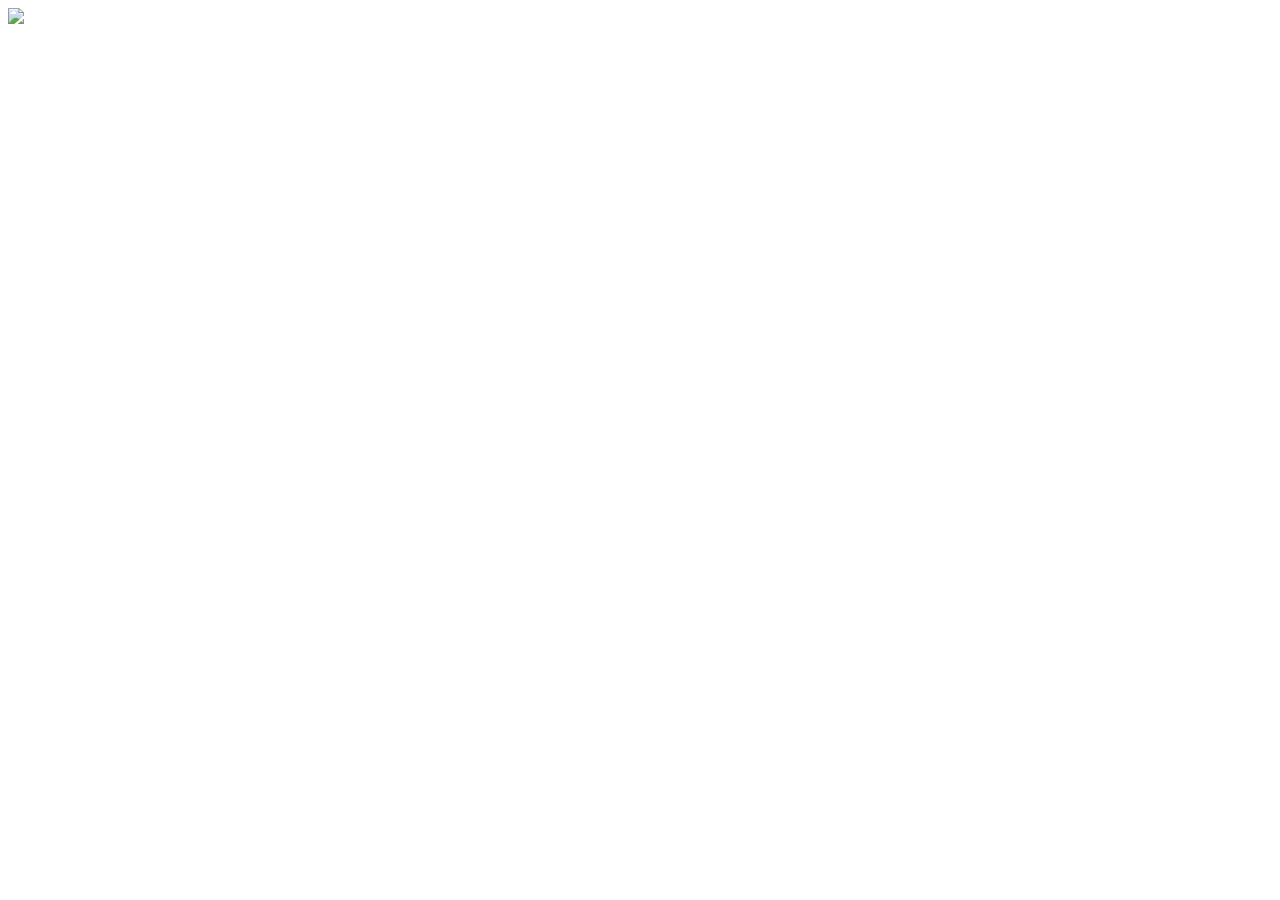
==== ShopWeb/index.html @ 97a3c0a4 "samp" ====
<!DOCTYPE html>
<html lang="en">
<head>
    <meta charset="UTF-8">
    <meta name="viewport" content="width=device-width, initial-scale=1.0">
    <title>Document</title>
    <link rel="stylesheet" href="style.css">
    <link rel="stylesheet" href="https://cdnjs.cloudflare.com/ajax/libs/font-awesome/6.5.2/css/all.min.css" />
</head>
<body>
    <section>
        <a><img src="pic/logo.png" class="logo"></a>
    </section>
</body>
</html>
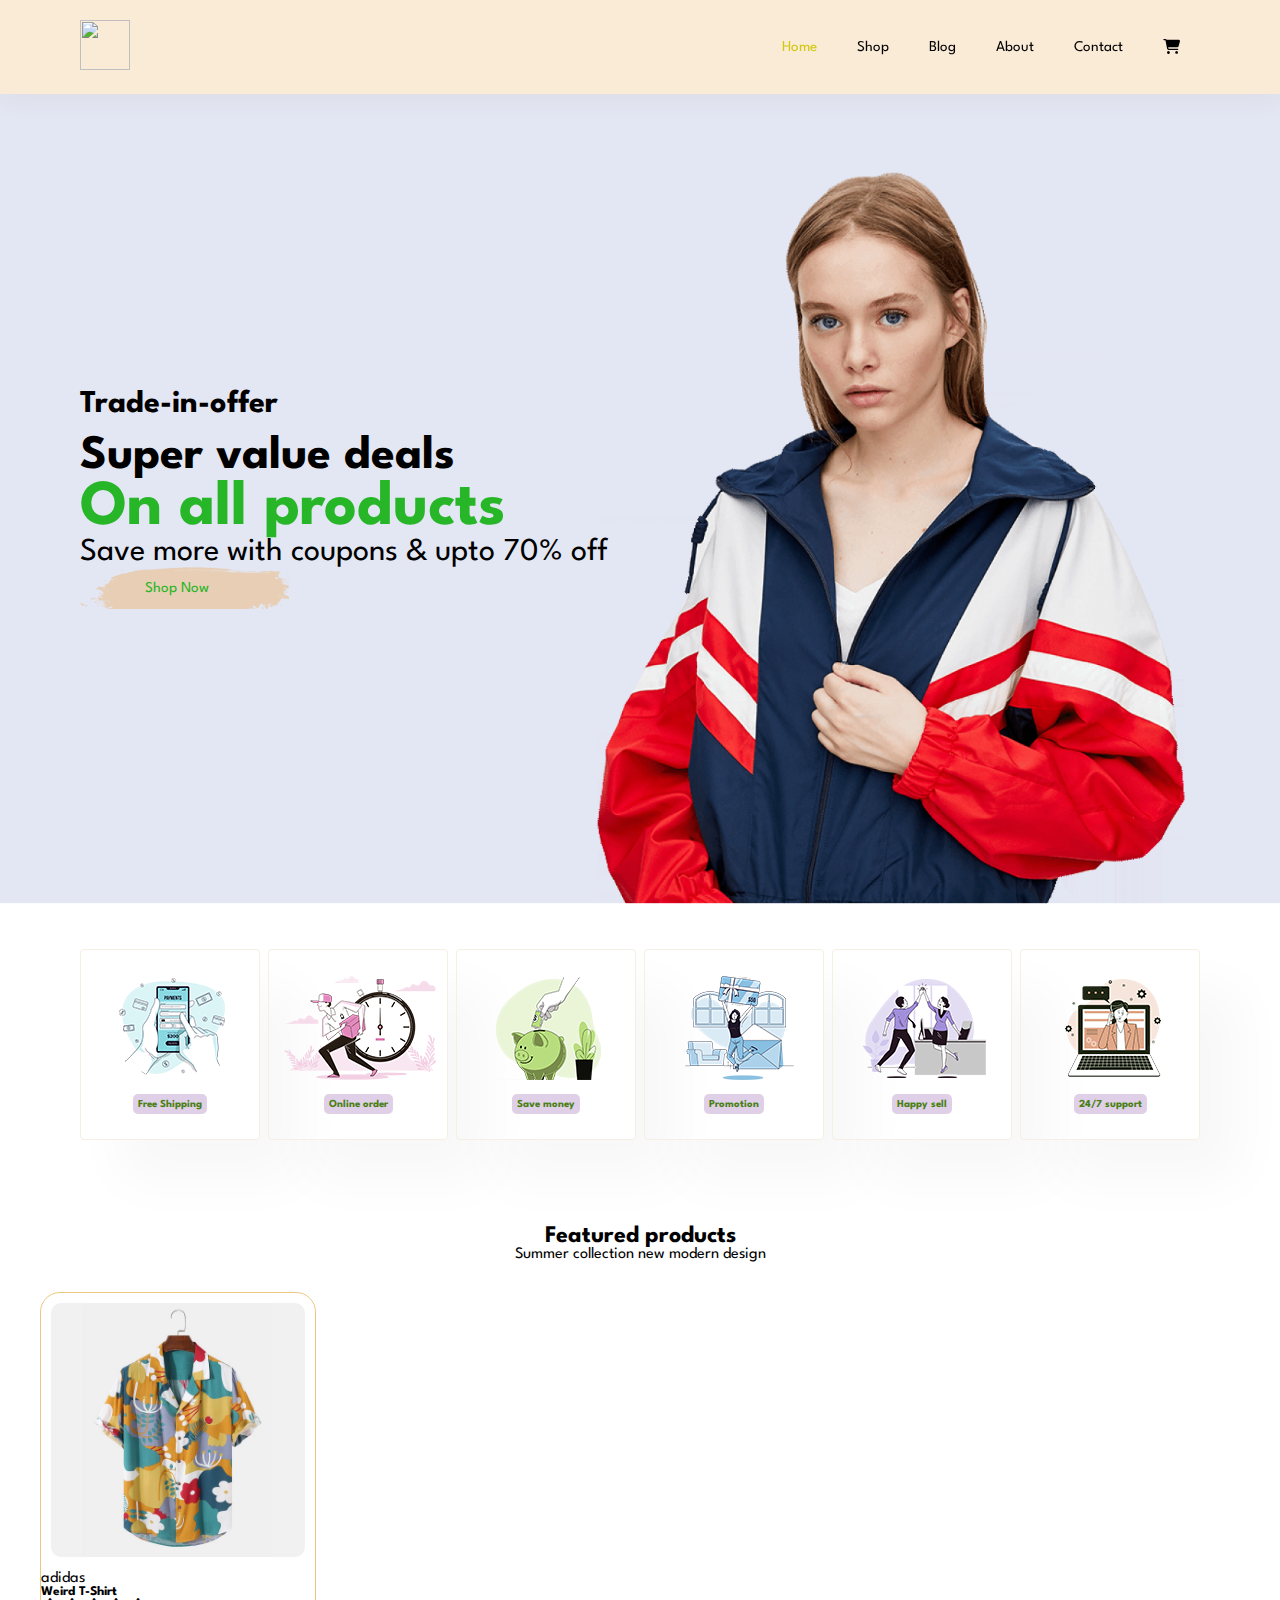
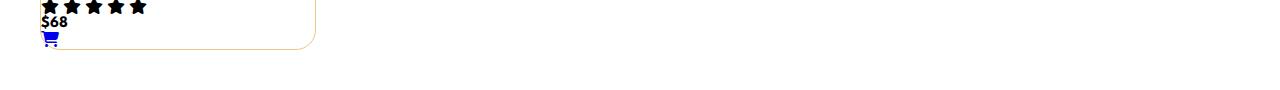
==== commit a1425d70: "sam" ====
--- a/ShopWeb/index.html
+++ b/ShopWeb/index.html
@@ -8,8 +8,73 @@
     <link rel="stylesheet" href="https://cdnjs.cloudflare.com/ajax/libs/font-awesome/6.5.2/css/all.min.css" />
 </head>
 <body>
-    <section>
+    <section id="header">
         <a><img src="pic/logo.png" class="logo"></a>
+ 
+        <nav>
+            <ul id="navbar">
+                <li><a class="active" href="index.html">Home</a></li>
+                <li><a href="shop.html">Shop</a></li>
+                <li><a href="blog.html">Blog</a></li>
+                <li><a href="about.html">About</a></li>
+                <li><a href="contact.html">Contact</a></li>
+                <li><a href="cart.html"><i class="fa-solid fa-cart-shopping"></i></a></li>
+            </ul>
+        </nav>
+    </section>
+    <section id="Top">
+        <h4>Trade-in-offer</h4>
+        <h2>Super value deals</h2>
+        <h1>On all products</h1>
+        <p>Save more with coupons & upto 70% off</p>
+        <button>Shop Now</button>
+    </section>
+
+    <section id="features">
+        <div class="f1">
+            <img src="Pic/f1.png">
+            <h6 class="fp1">Free Shipping</h6>
+        </div>
+        <div class="f1">
+            <img src="Pic/f2.png">
+            <h6 class="fp1">Online order</h6>
+        </div>
+        <div class="f1">
+            <img src="Pic/f3.png">
+            <h6 class="fp1">Save money</h6>
+        </div>
+        <div class="f1">
+            <img src="Pic/f4.png">
+            <h6 class="fp1">Promotion</h6>
+        </div>
+        <div class="f1">
+            <img src="Pic/f5.png">
+            <h6 class="fp1">Happy sell</h6>
+        </div>
+        <div class="f1">
+            <img src="Pic/f6.png">
+            <h6 class="fp1">24/7 support</h6>
+        </div>
+    </section>
+    <section id="fproduct">
+        <h2>Featured products</h2>
+        <p>Summer collection new modern design</p>
+        <div class="products">
+            <img src="Pic/products/f1.jpg">
+            <div class="desc">
+                <span>adidas</span>
+                <h5>Weird T-Shirt</h5>
+                <div class="star">
+                    <i class="fa-solid fa-star"></i>
+                    <i class="fa-solid fa-star"></i>
+                    <i class="fa-solid fa-star"></i>
+                    <i class="fa-solid fa-star"></i>
+                    <i class="fa-solid fa-star"></i>
+                </div>
+                <h4>$68</h4>
+            </div>
+            <a href="#"><i class="fa-solid fa-cart-shopping"></i></a>
+        </div>
     </section>
 </body>
 </html>--- a/ShopWeb/style.css
+++ b/ShopWeb/style.css
@@ -0,0 +1,140 @@
+@import url("https://fonts.googleapis.com/css2?family=Spartan:wght@100;200;300;400;500;600;700;800;900&display=swap");
+* {
+  margin: 0;
+  padding: 0;
+  box-sizing: border-box;
+  font-family: "Spartan", sans-serif;
+}
+
+.logo{
+    height: 50px;
+    width: 50px;
+}
+
+#header{
+    display: flex;
+    align-items: center;
+    justify-content: space-between;
+    padding: 20px 80px;
+    background-color: antiquewhite;
+    box-shadow: 0 5px 25px rgba(122, 88, 4, 0.06);
+    position: sticky;
+    top: 0;
+}
+
+#navbar{
+    display: flex;
+    align-items: center;
+    justify-content: space-between;
+}
+
+#navbar li{
+    padding: 0 20px;
+    list-style: none;
+}
+
+#navbar li a{
+    text-decoration: none;
+    font-size: 15px;
+    font-weight: 500px;
+    color: #000000;
+}
+
+#navbar li a:hover,
+#navbar li a.active{
+    color: rgb(210, 200, 14);
+}
+
+/*home page*/
+
+#Top{
+    background-image: url("Pic/hero4.png"); 
+    height: 90vh;
+    width: 100%;
+    background-size: cover;
+    background-position: top 25% right 0;
+    padding: 0px 80px ;
+    display: flex;
+    flex-direction: column;
+    align-items: flex-start;
+    justify-content: center;
+    font-size: xx-large; 
+}
+
+#Top h1{
+    color: rgb(39, 182, 39);
+}
+
+#Top h4{
+    padding-bottom: 15px;
+}
+
+#Top button{
+    background-image: url("Pic/button.png");
+    border: 0;
+    background-color: transparent;
+    color: rgb(39, 182, 39);
+    padding: 14px 80px 14px 65px;
+    font-size: 15px;
+    font-weight: 800px;
+}
+
+/*features*/
+
+#features{
+    padding: 30px 80px;
+    display: flex;
+    align-items: center;
+    justify-content: space-between;
+} 
+
+#features .f1{
+    padding: 25px 15px;
+    text-align: center;
+    border: 20px ;
+    width: 180px;
+    border: 1px solid rgb(245, 239, 228);
+    box-shadow: 40px 40px 54px rgba(0, 0, 0, 0.03);
+    border-radius: 4px;
+    margin: 15px 0;
+}
+
+#features .f1:hover{
+    box-shadow: 10px 10px 100px rgba(197, 181, 6, 0.158);;
+}
+
+.fp1{
+    padding: 5px;
+    color: rgb(73, 127, 19);
+    background-color: rgb(223, 208, 232);
+    border-radius: 5px;
+    display: inline-block;
+}
+
+.f1 img{
+    padding-bottom: 10px;
+}
+
+/*Featured Products*/
+
+#fproduct{
+    padding: 40px;
+}
+
+#fproduct h2, p{
+    display: flex;
+    justify-content: center;
+}
+
+.products{
+    border: 1px solid rgb(237, 199, 130);
+    width: 23%;
+    margin-top: 30px;
+    border-radius: 20px;
+}
+
+.products img{
+    width: 100%;
+    border-radius: 20px;
+    padding: 10px;
+}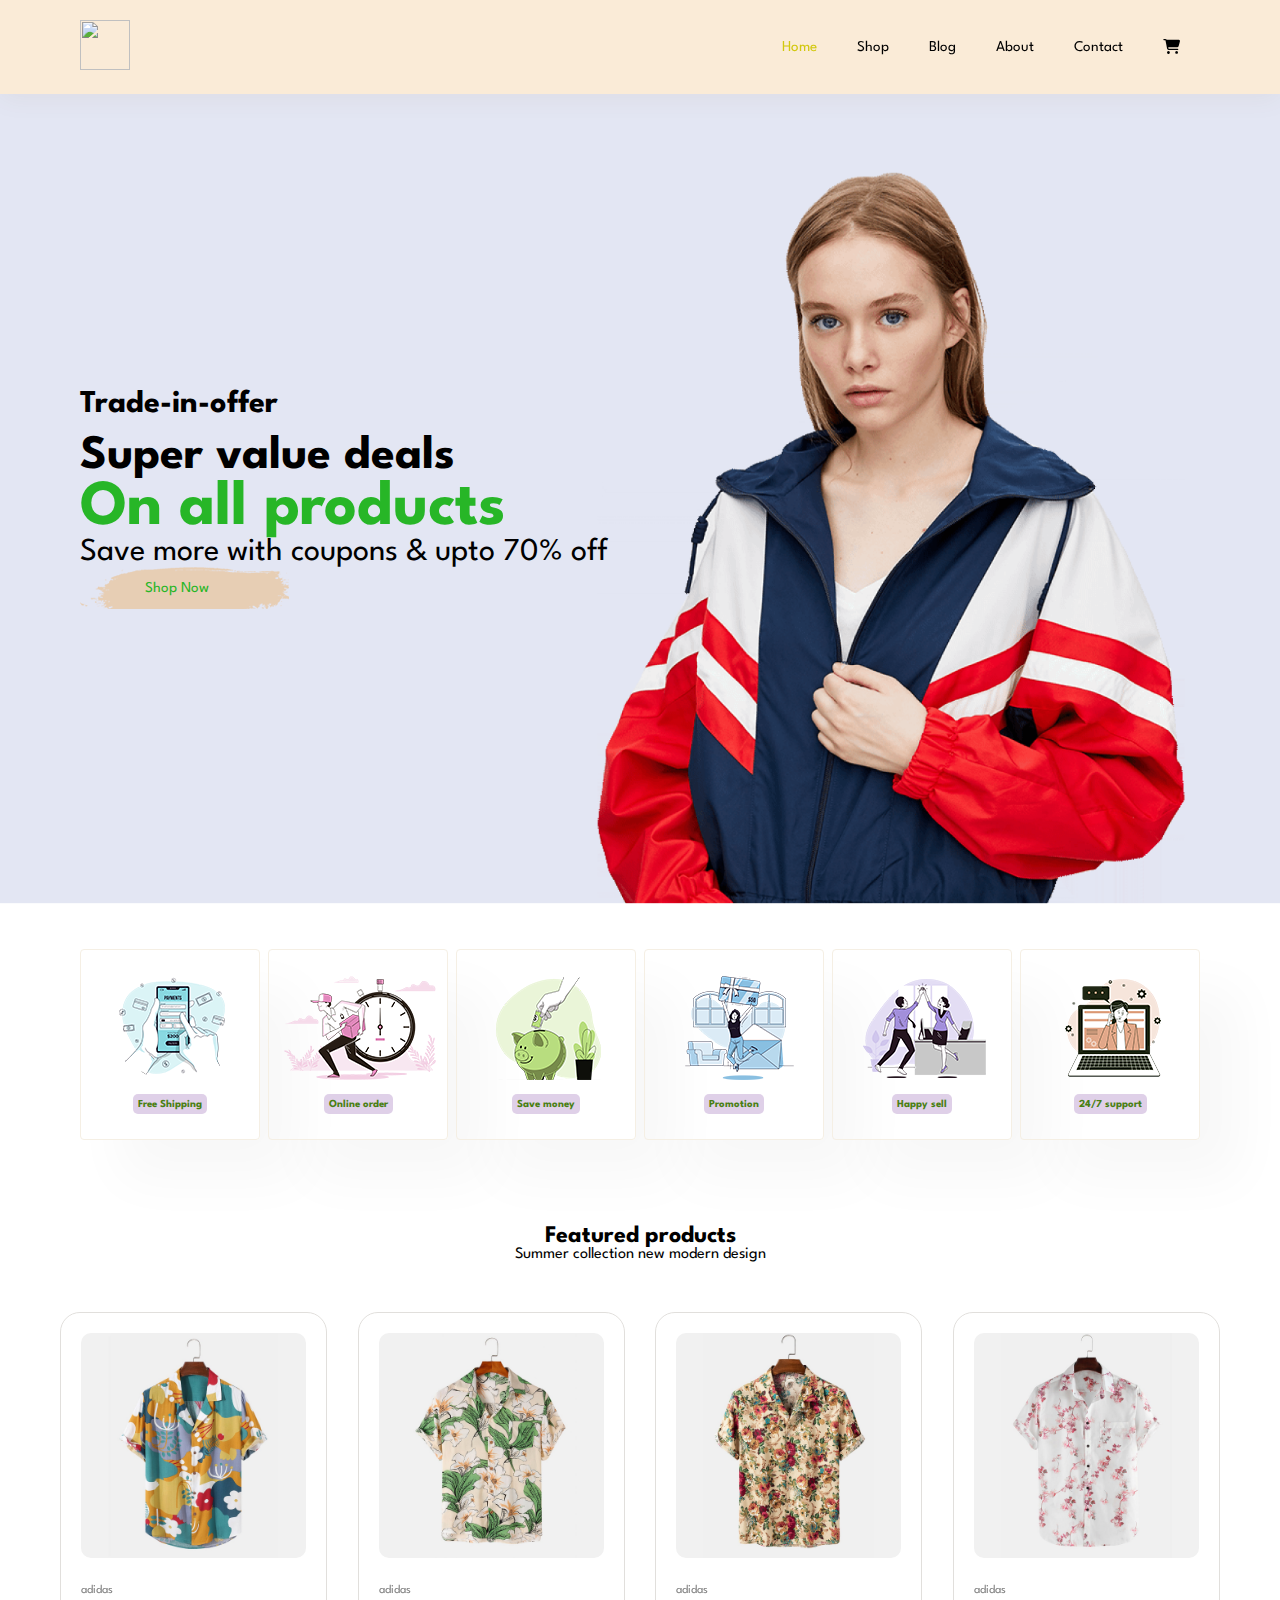
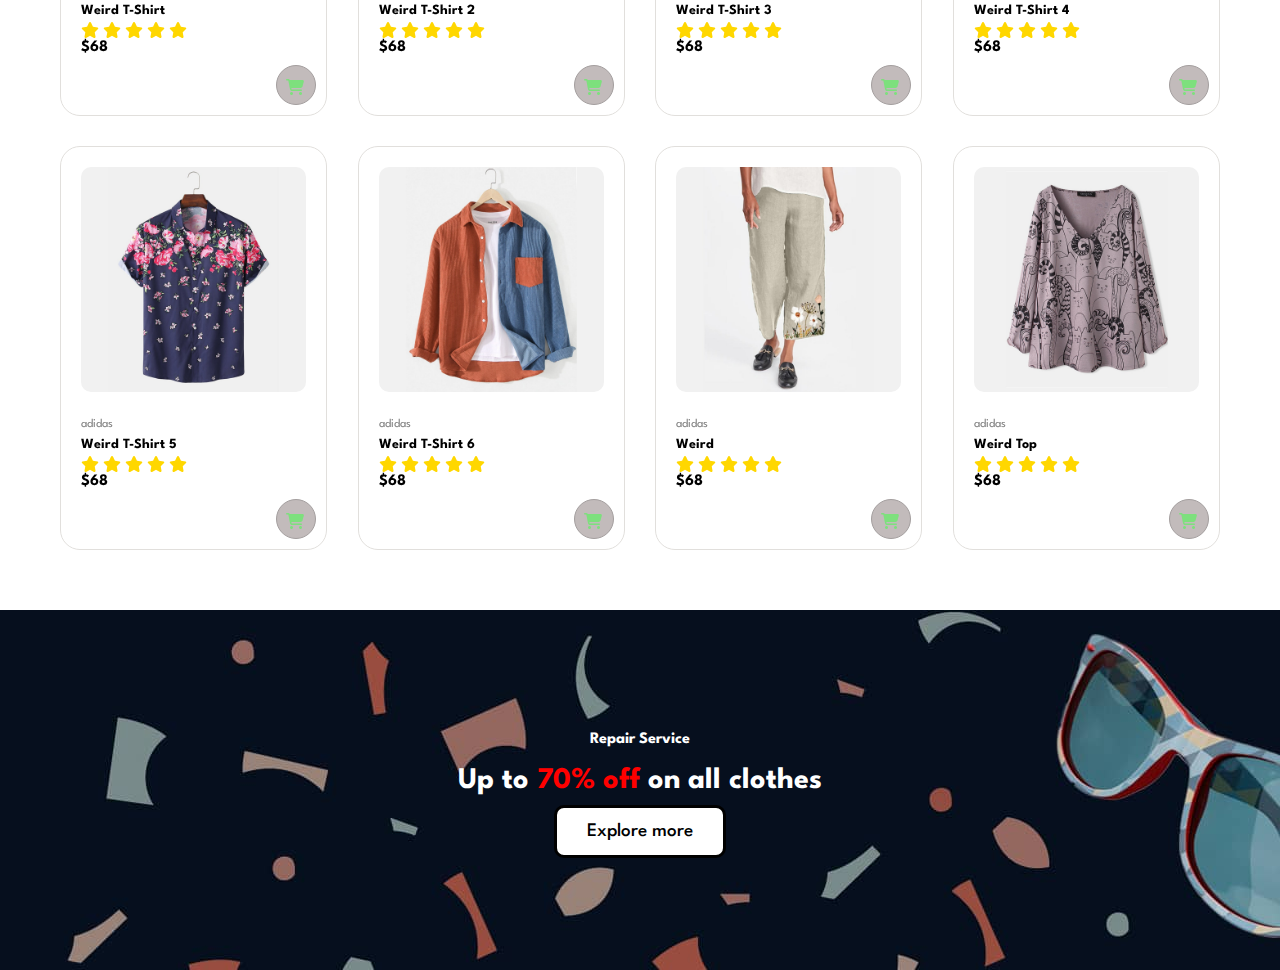
==== commit 6b9e0542: "update" ====
--- a/ShopWeb/index.html
+++ b/ShopWeb/index.html
@@ -59,22 +59,141 @@
     <section id="fproduct">
         <h2>Featured products</h2>
         <p>Summer collection new modern design</p>
-        <div class="products">
-            <img src="Pic/products/f1.jpg">
-            <div class="desc">
-                <span>adidas</span>
-                <h5>Weird T-Shirt</h5>
-                <div class="star">
-                    <i class="fa-solid fa-star"></i>
-                    <i class="fa-solid fa-star"></i>
-                    <i class="fa-solid fa-star"></i>
-                    <i class="fa-solid fa-star"></i>
-                    <i class="fa-solid fa-star"></i>
+        <div class="Featured">
+            <div class="products">
+                <img src="Pic/products/f1.jpg">
+                <div class="desc">
+                    <span>adidas</span>
+                    <h5>Weird T-Shirt</h5>
+                    <div class="star">
+                        <i class="fa-solid fa-star"></i>
+                        <i class="fa-solid fa-star"></i>
+                        <i class="fa-solid fa-star"></i>
+                        <i class="fa-solid fa-star"></i>
+                        <i class="fa-solid fa-star"></i>
+                    </div>
+                    <h4>$68</h4>
                 </div>
-                <h4>$68</h4>
+                <a href="#"><i class="fa-solid fa-cart-shopping  cart"></i></a>
             </div>
-            <a href="#"><i class="fa-solid fa-cart-shopping"></i></a>
+            <div class="products">
+                <img src="Pic/products/f2.jpg">
+                <div class="desc">
+                    <span>adidas</span>
+                    <h5>Weird T-Shirt 2</h5>
+                    <div class="star">
+                        <i class="fa-solid fa-star"></i>
+                        <i class="fa-solid fa-star"></i>
+                        <i class="fa-solid fa-star"></i>
+                        <i class="fa-solid fa-star"></i>
+                        <i class="fa-solid fa-star"></i>
+                    </div>
+                    <h4>$68</h4>
+                </div>
+                <a href="#"><i class="fa-solid fa-cart-shopping  cart"></i></a>
+            </div>
+            <div class="products">
+                <img src="Pic/products/f3.jpg">
+                <div class="desc">
+                    <span>adidas</span>
+                    <h5>Weird T-Shirt 3</h5>
+                    <div class="star">
+                        <i class="fa-solid fa-star"></i>
+                        <i class="fa-solid fa-star"></i>
+                        <i class="fa-solid fa-star"></i>
+                        <i class="fa-solid fa-star"></i>
+                        <i class="fa-solid fa-star"></i>
+                    </div>
+                    <h4>$68</h4>
+                </div>
+                <a href="#"><i class="fa-solid fa-cart-shopping  cart"></i></a>
+            </div>
+            <div class="products">
+                <img src="Pic/products/f4.jpg">
+                <div class="desc">
+                    <span>adidas</span>
+                    <h5>Weird T-Shirt 4</h5>
+                    <div class="star">
+                        <i class="fa-solid fa-star"></i>
+                        <i class="fa-solid fa-star"></i>
+                        <i class="fa-solid fa-star"></i>
+                        <i class="fa-solid fa-star"></i>
+                        <i class="fa-solid fa-star"></i>
+                    </div>
+                    <h4>$68</h4>
+                </div>
+                <a href="#"><i class="fa-solid fa-cart-shopping  cart"></i></a>
+            </div>
+            <div class="products">
+                <img src="Pic/products/f5.jpg">
+                <div class="desc">
+                    <span>adidas</span>
+                    <h5>Weird T-Shirt 5</h5>
+                    <div class="star">
+                        <i class="fa-solid fa-star"></i>
+                        <i class="fa-solid fa-star"></i>
+                        <i class="fa-solid fa-star"></i>
+                        <i class="fa-solid fa-star"></i>
+                        <i class="fa-solid fa-star"></i>
+                    </div>
+                    <h4>$68</h4>
+                </div>
+                <a href="#"><i class="fa-solid fa-cart-shopping  cart"></i></a>
+            </div>
+            <div class="products">
+                <img src="Pic/products/f6.jpg">
+                <div class="desc">
+                    <span>adidas</span>
+                    <h5>Weird T-Shirt 6</h5>
+                    <div class="star">
+                        <i class="fa-solid fa-star"></i>
+                        <i class="fa-solid fa-star"></i>
+                        <i class="fa-solid fa-star"></i>
+                        <i class="fa-solid fa-star"></i>
+                        <i class="fa-solid fa-star"></i>
+                    </div>
+                    <h4>$68</h4>
+                </div>
+                <a href="#"><i class="fa-solid fa-cart-shopping  cart"></i></a>
+            </div>
+            <div class="products">
+                <img src="Pic/products/f7.jpg">
+                <div class="desc">
+                    <span>adidas</span>
+                    <h5>Weird</h5>
+                    <div class="star">
+                        <i class="fa-solid fa-star"></i>
+                        <i class="fa-solid fa-star"></i>
+                        <i class="fa-solid fa-star"></i>
+                        <i class="fa-solid fa-star"></i>
+                        <i class="fa-solid fa-star"></i>
+                    </div>
+                    <h4>$68</h4>
+                </div>
+                <a href="#"><i class="fa-solid fa-cart-shopping  cart"></i></a>
+            </div>
+            <div class="products">
+                <img src="Pic/products/f8.jpg">
+                <div class="desc">
+                    <span>adidas</span>
+                    <h5>Weird Top</h5>
+                    <div class="star">
+                        <i class="fa-solid fa-star"></i>
+                        <i class="fa-solid fa-star"></i>
+                        <i class="fa-solid fa-star"></i>
+                        <i class="fa-solid fa-star"></i>
+                        <i class="fa-solid fa-star"></i>
+                    </div>
+                    <h4>$68</h4>
+                </div>
+                <a href="#"><i class="fa-solid fa-cart-shopping  cart"></i></a>
+            </div>
         </div>
+    </section>
+    <section id="banner">
+        <h4>Repair Service</h4>
+        <h2>Up to <span>70% off</span> on all clothes</h2>
+        <button>Explore more</button>
     </section>
 </body>
 </html>--- a/ShopWeb/style.css
+++ b/ShopWeb/style.css
@@ -46,7 +46,6 @@
 }
 
 /*home page*/
-
 #Top{
     background-image: url("Pic/hero4.png"); 
     height: 90vh;
@@ -127,14 +126,100 @@
 }
 
 .products{
-    border: 1px solid rgb(237, 199, 130);
+    border: 1px solid rgb(225, 223, 220);
     width: 23%;
     margin-top: 30px;
     border-radius: 20px;
+    position: relative;
+    text-align: end;
+    padding: 10px;
+}
+
+.Featured{
+    display: flex;
+    justify-content: space-between;
+    padding: 20px;
+    flex-wrap: wrap;
+}
+
+.products:hover{
+    box-shadow: 10px 10px 100px rgba(197, 181, 6, 0.158);
 }
 
 .products img{
     width: 100%;
     border-radius: 20px;
     padding: 10px;
+}
+
+.desc{
+    padding: 10px 10px;
+    text-align: start;
+}
+
+.desc span{
+    font-size: 12px;
+    color: grey;
+}
+
+.desc h5{
+    font-size: 14px;
+    padding-top: 7px;
+}
+
+.star{
+    padding-top: 5px;
+    color: gold;
+}
+
+.cart{
+    background-color: rgb(194, 187, 187);
+    border-radius: 50px;
+    width: 40px;
+    height: 40px;
+    font-weight: 500;
+    color: rgb(125, 224, 125);
+    padding-top: 13px;
+    padding-right: 11px;
+    border: 1px solid #a39e9e;
+}
+
+/*Banner*/
+#banner{
+    display: flex;
+    flex-direction: column;
+    justify-content: center;
+    align-items: center;
+    background-image: url("Pic/b2.jpg");
+    height: 40vh;
+}
+
+#banner h4{
+    font-size: 16px;
+    color: white;
+    padding: 10px 0;
+}
+
+#banner h2{
+    font-size: 30px;
+    color: white;
+    padding: 10px 0;
+}
+
+#banner h2 span{
+    color: red;
+}
+
+#banner button{
+    background-color: white;
+    padding: 15px 30px;
+    border: solid black;
+    border-radius: 10px;
+    font-weight: 500;
+    font-size: larger;
+}
+
+#banner button:hover{
+    background-color: rgb(115, 235, 115);
+    color: white;
 }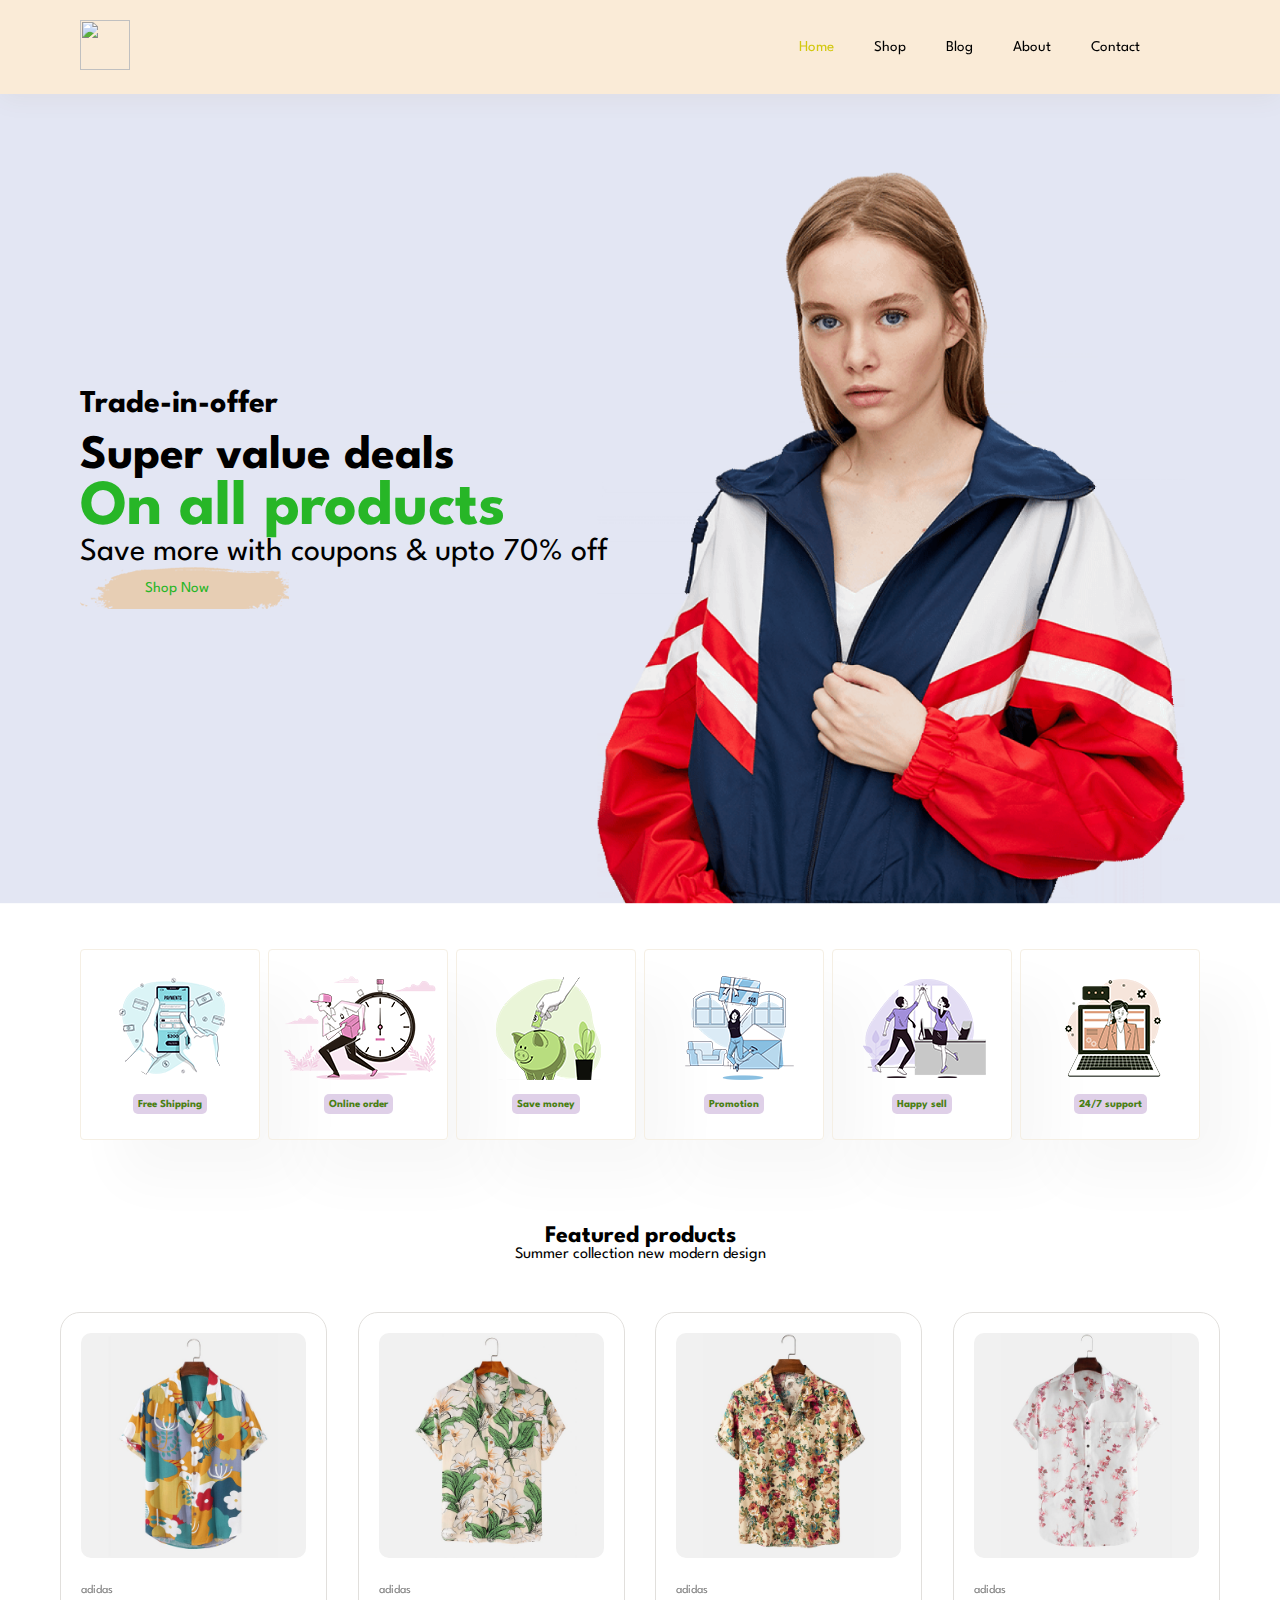
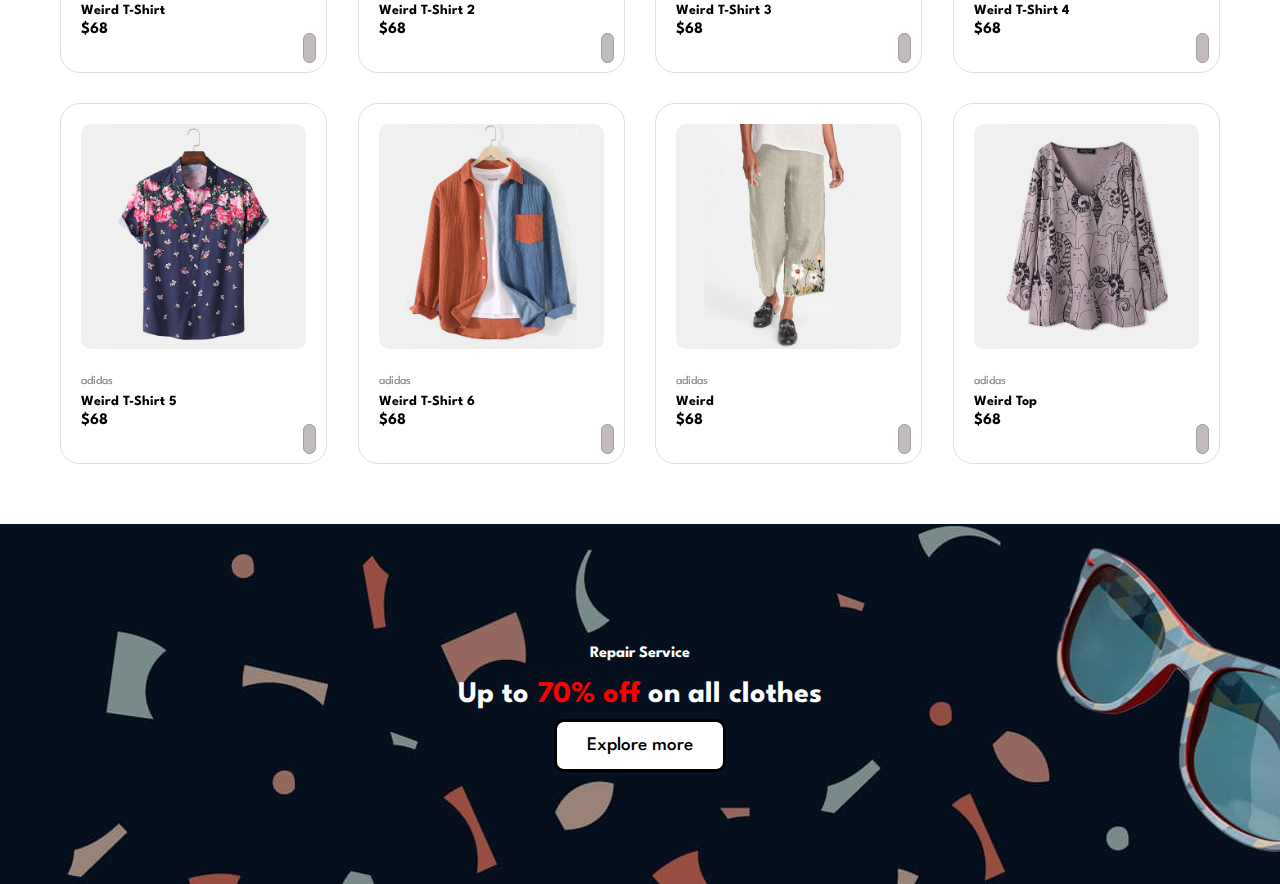
==== commit 91b213ae: "." ====
--- a/ShopWeb/index.html
+++ b/ShopWeb/index.html
@@ -5,7 +5,7 @@
     <meta name="viewport" content="width=device-width, initial-scale=1.0">
     <title>Document</title>
     <link rel="stylesheet" href="style.css">
-    <link rel="stylesheet" href="https://cdnjs.cloudflare.com/ajax/libs/font-awesome/6.5.2/css/all.min.css" />
+    <link rel="icon" href="https://cdnjs.cloudflare.com/ajax/libs/font-awesome/6.5.2/css/all.min.css" />
 </head>
 <body>
     <section id="header">
